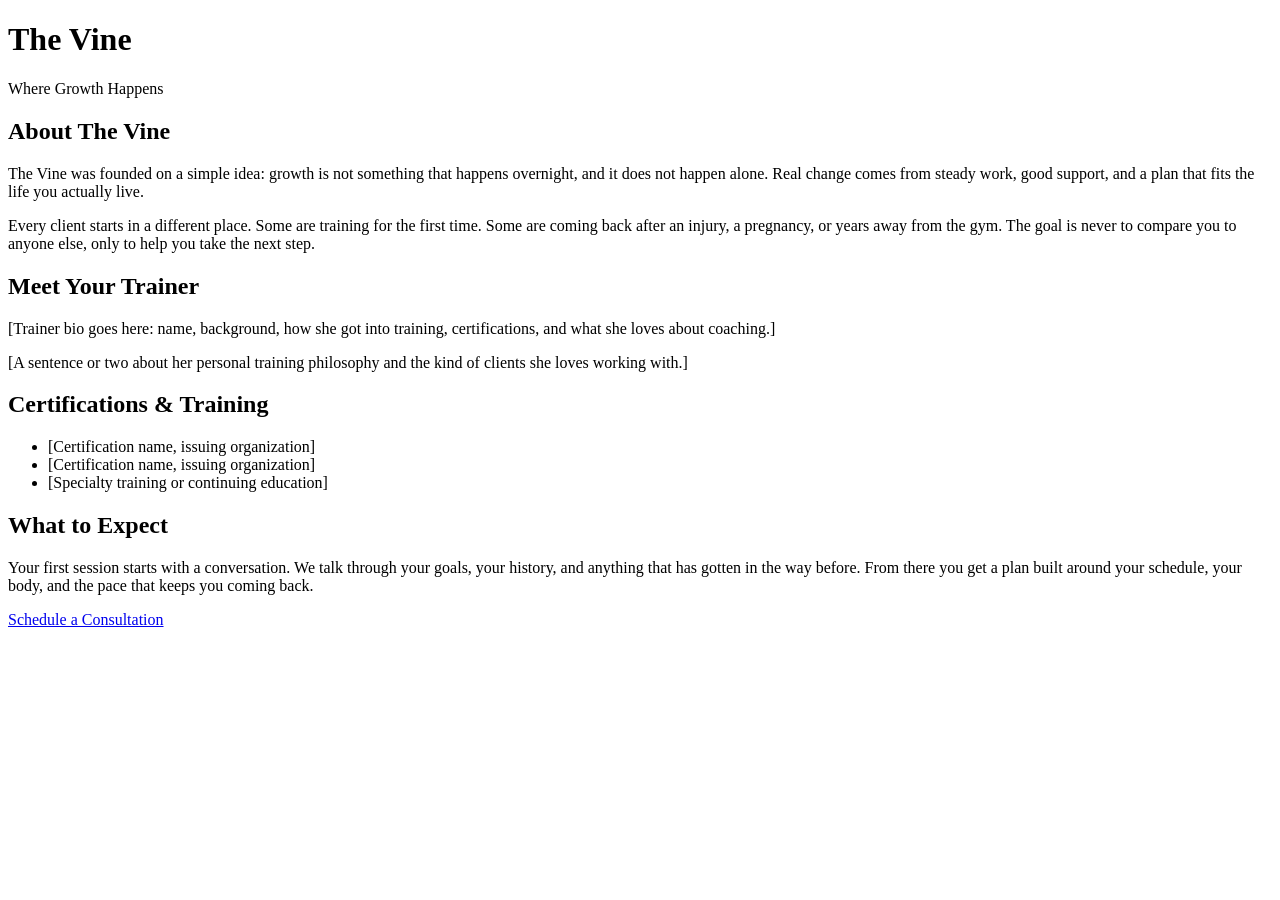
==== about.html @ 7350f580 "Add About page" ====
<!DOCTYPE html>
<html lang="en">
<head>
  <meta charset="UTF-8">
  <meta name="viewport" content="width=device-width, initial-scale=1.0">
  <title>About | The Vine</title>
</head>
<body>

  <header>
    <h1>The Vine</h1>
    <p>Where Growth Happens</p>
  </header>

  <main>

    <section>
      <h2>About The Vine</h2>
      <p>
        The Vine was founded on a simple idea: growth is not something that
        happens overnight, and it does not happen alone. Real change comes
        from steady work, good support, and a plan that fits the life you
        actually live.
      </p>
      <p>
        Every client starts in a different place. Some are training for the
        first time. Some are coming back after an injury, a pregnancy, or
        years away from the gym. The goal is never to compare you to anyone
        else, only to help you take the next step.
      </p>
    </section>

    <section>
      <h2>Meet Your Trainer</h2>
      <p>
        [Trainer bio goes here: name, background, how she got into training,
        certifications, and what she loves about coaching.]
      </p>
      <p>
        [A sentence or two about her personal training philosophy and the
        kind of clients she loves working with.]
      </p>
    </section>

    <section>
      <h2>Certifications &amp; Training</h2>
      <ul>
        <li>[Certification name, issuing organization]</li>
        <li>[Certification name, issuing organization]</li>
        <li>[Specialty training or continuing education]</li>
      </ul>
    </section>

    <section>
      <h2>What to Expect</h2>
      <p>
        Your first session starts with a conversation. We talk through your
        goals, your history, and anything that has gotten in the way before.
        From there you get a plan built around your schedule, your body, and
        the pace that keeps you coming back.
      </p>
      <a href="contact.html">Schedule a Consultation</a>
    </section>

  </main>

</body>
</html>
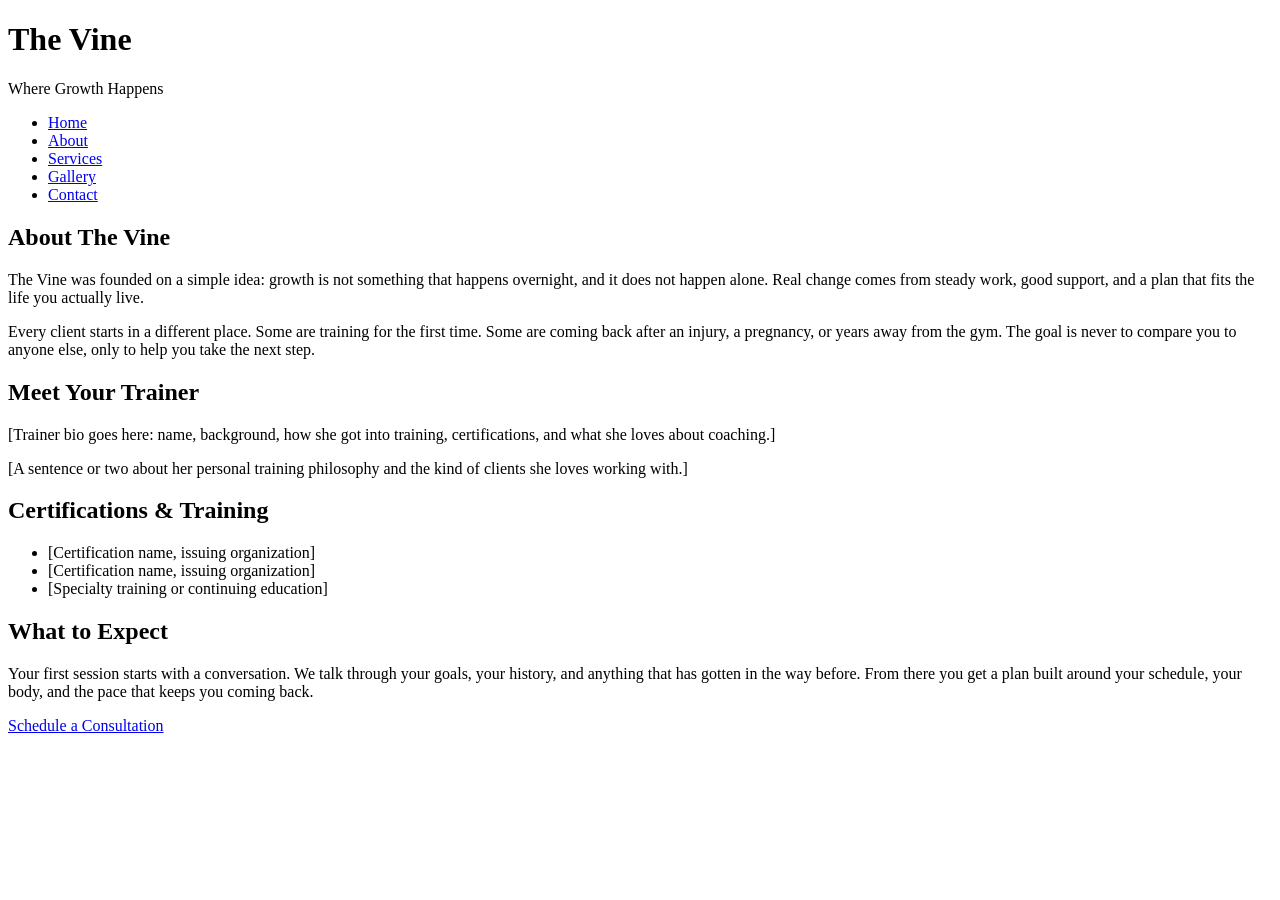
==== commit 1ddfba75: "Add shared navigation bar to all pages" ====
--- a/about.html
+++ b/about.html
@@ -10,6 +10,16 @@
   <header>
     <h1>The Vine</h1>
     <p>Where Growth Happens</p>
+
+    <nav aria-label="Main navigation">
+      <ul>
+        <li><a href="index.html">Home</a></li>
+        <li><a href="about.html" aria-current="page">About</a></li>
+        <li><a href="services.html">Services</a></li>
+        <li><a href="gallery.html">Gallery</a></li>
+        <li><a href="contact.html">Contact</a></li>
+      </ul>
+    </nav>
   </header>
 
   <main>
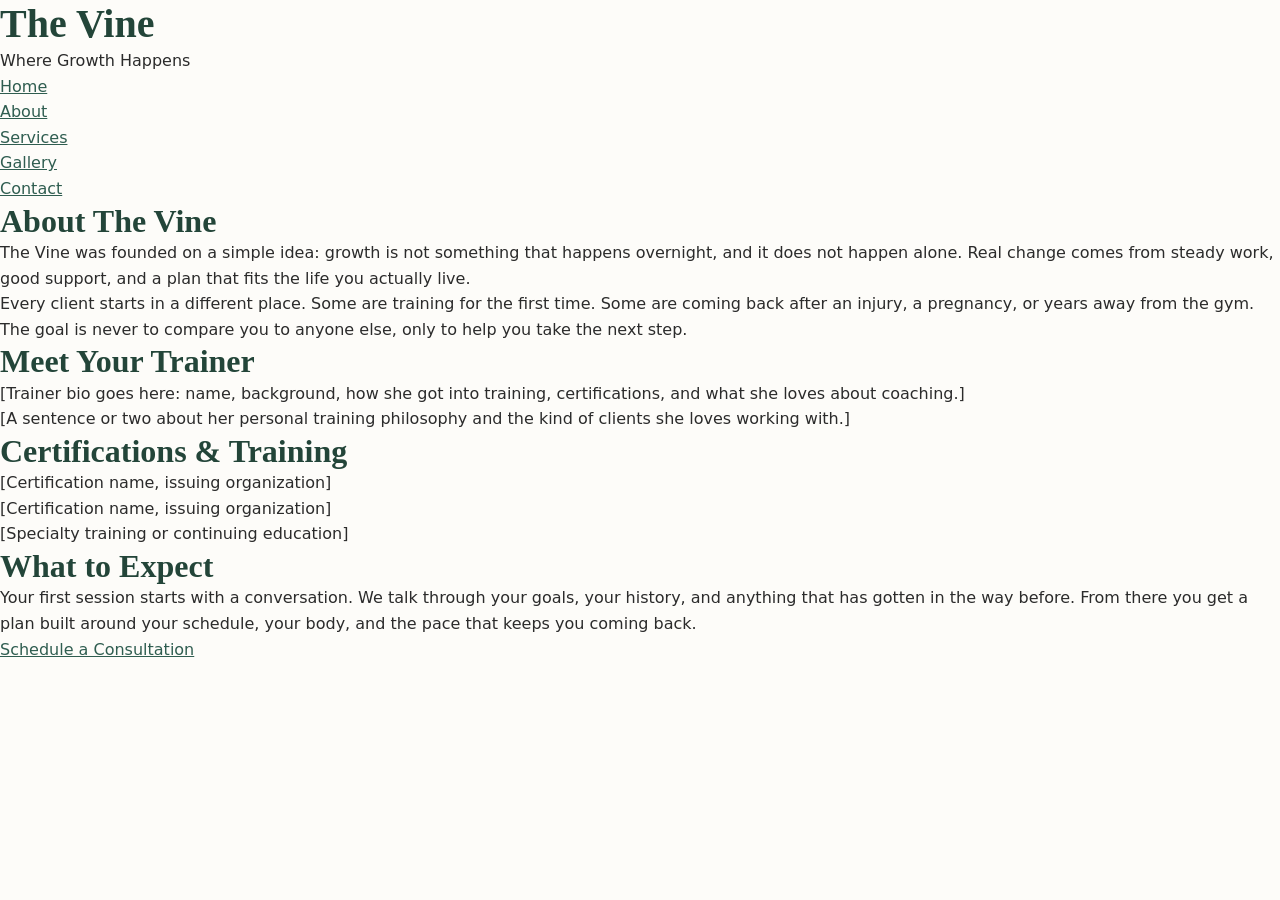
==== commit 51fbd653: "Add base stylesheet with reset and design tokens" ====
--- a/about.html
+++ b/about.html
@@ -4,6 +4,7 @@
   <meta charset="UTF-8">
   <meta name="viewport" content="width=device-width, initial-scale=1.0">
   <title>About | The Vine</title>
+  <link rel="stylesheet" href="styles.css">
 </head>
 <body>
 
--- a/styles.css
+++ b/styles.css
@@ -0,0 +1,107 @@
+/* ==========================================================================
+   The Vine - Base Stylesheet
+   Sections are added to this file as the site is built.
+   ========================================================================== */
+
+
+/* --------------------------------------------------------------------------
+   1. Design tokens
+   Reusable values defined once here, then referenced everywhere else.
+   -------------------------------------------------------------------------- */
+
+:root {
+  /* Colors */
+  --color-bg: #fdfcf9;
+  --color-surface: #ffffff;
+  --color-text: #2b2b2b;
+  --color-text-muted: #6b6b6b;
+  --color-primary: #2f5d50;
+  --color-primary-dark: #234539;
+  --color-accent: #8ba888;
+  --color-border: #e5e2da;
+
+  /* Typography */
+  --font-body: system-ui, -apple-system, "Segoe UI", Roboto, Helvetica, Arial, sans-serif;
+  --font-heading: Georgia, "Times New Roman", serif;
+
+  /* Spacing */
+  --space-sm: 0.5rem;
+  --space-md: 1rem;
+  --space-lg: 2rem;
+  --space-xl: 4rem;
+
+  /* Layout */
+  --max-width: 1100px;
+}
+
+
+/* --------------------------------------------------------------------------
+   2. Reset
+   Removes inconsistent browser defaults so styling starts from a clean slate.
+   -------------------------------------------------------------------------- */
+
+*,
+*::before,
+*::after {
+  box-sizing: border-box;
+}
+
+body,
+h1,
+h2,
+h3,
+h4,
+p,
+ul,
+ol,
+figure {
+  margin: 0;
+  padding: 0;
+}
+
+ul,
+ol {
+  list-style: none;
+}
+
+img {
+  display: block;
+  max-width: 100%;
+}
+
+
+/* --------------------------------------------------------------------------
+   3. Base typography
+   -------------------------------------------------------------------------- */
+
+body {
+  background-color: var(--color-bg);
+  color: var(--color-text);
+  font-family: var(--font-body);
+  font-size: 1rem;
+  line-height: 1.6;
+}
+
+h1,
+h2,
+h3 {
+  font-family: var(--font-heading);
+  line-height: 1.2;
+  color: var(--color-primary-dark);
+}
+
+h1 {
+  font-size: 2.5rem;
+}
+
+h2 {
+  font-size: 2rem;
+}
+
+h3 {
+  font-size: 1.375rem;
+}
+
+a {
+  color: var(--color-primary);
+}
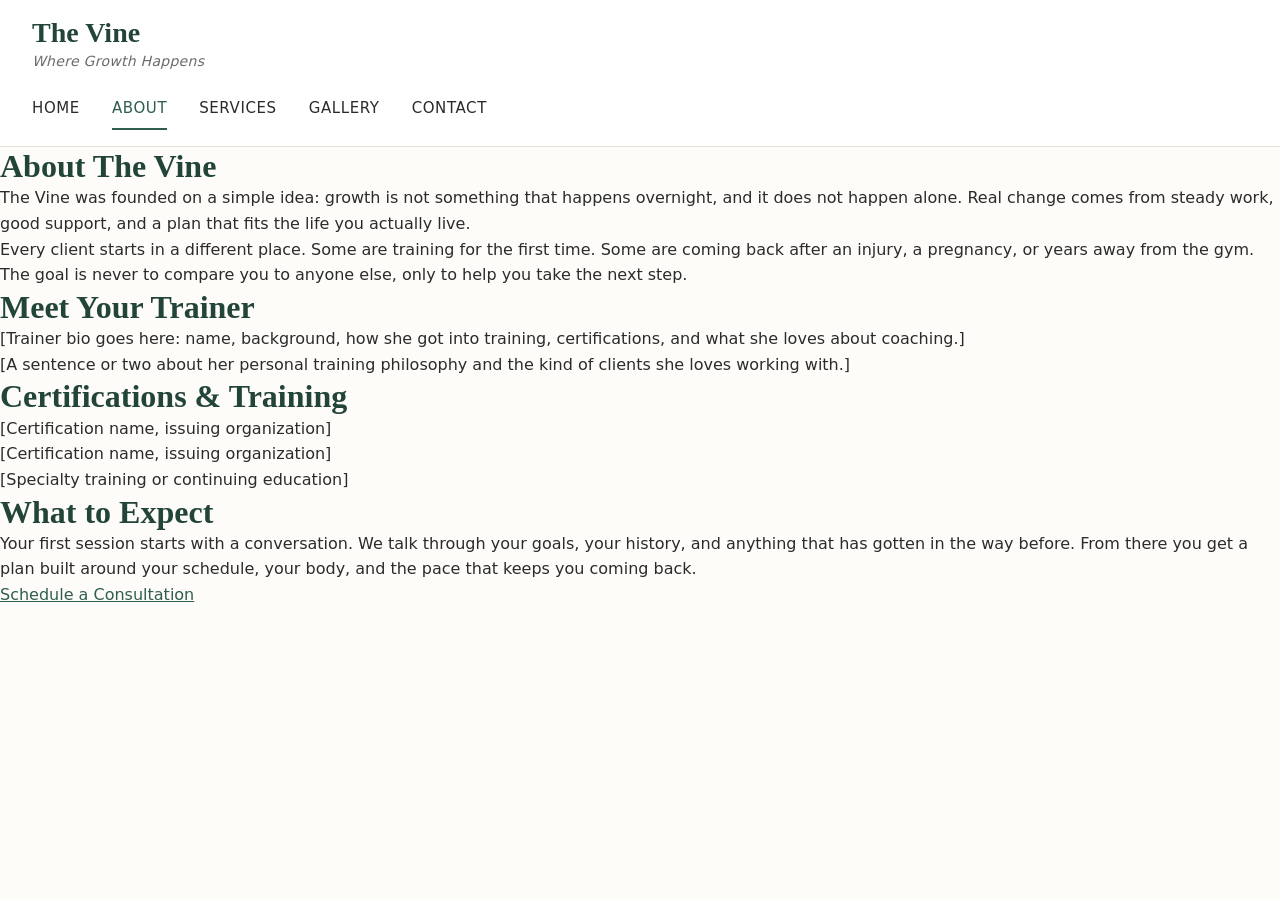
==== commit c4af569b: "Add noindex meta tag to keep unfinished site out of search results" ====
--- a/about.html
+++ b/about.html
@@ -3,6 +3,8 @@
 <head>
   <meta charset="UTF-8">
   <meta name="viewport" content="width=device-width, initial-scale=1.0">
+  <!-- TODO: Remove this noindex tag before launch so the site can appear in search results. -->
+  <meta name="robots" content="noindex, nofollow">
   <title>About | The Vine</title>
   <link rel="stylesheet" href="styles.css">
 </head>
--- a/styles.css
+++ b/styles.css
@@ -105,3 +105,55 @@
 a {
   color: var(--color-primary);
 }
+
+
+/* --------------------------------------------------------------------------
+   4. Site header and navigation
+   -------------------------------------------------------------------------- */
+
+header {
+  background-color: var(--color-surface);
+  border-bottom: 1px solid var(--color-border);
+  padding: var(--space-md) var(--space-lg);
+}
+
+header h1 {
+  font-size: 1.75rem;
+  margin-bottom: 0;
+}
+
+header h1 + p {
+  color: var(--color-text-muted);
+  font-size: 0.875rem;
+  font-style: italic;
+  letter-spacing: 0.02em;
+}
+
+nav ul {
+  display: flex;
+  flex-wrap: wrap;
+  gap: var(--space-lg);
+  margin-top: var(--space-md);
+}
+
+nav a {
+  color: var(--color-text);
+  display: inline-block;
+  font-size: 0.9375rem;
+  letter-spacing: 0.04em;
+  padding: var(--space-sm) 0;
+  text-decoration: none;
+  text-transform: uppercase;
+  border-bottom: 2px solid transparent;
+}
+
+nav a:hover,
+nav a:focus {
+  color: var(--color-primary);
+  border-bottom-color: var(--color-accent);
+}
+
+nav a[aria-current="page"] {
+  color: var(--color-primary);
+  border-bottom-color: var(--color-primary);
+}
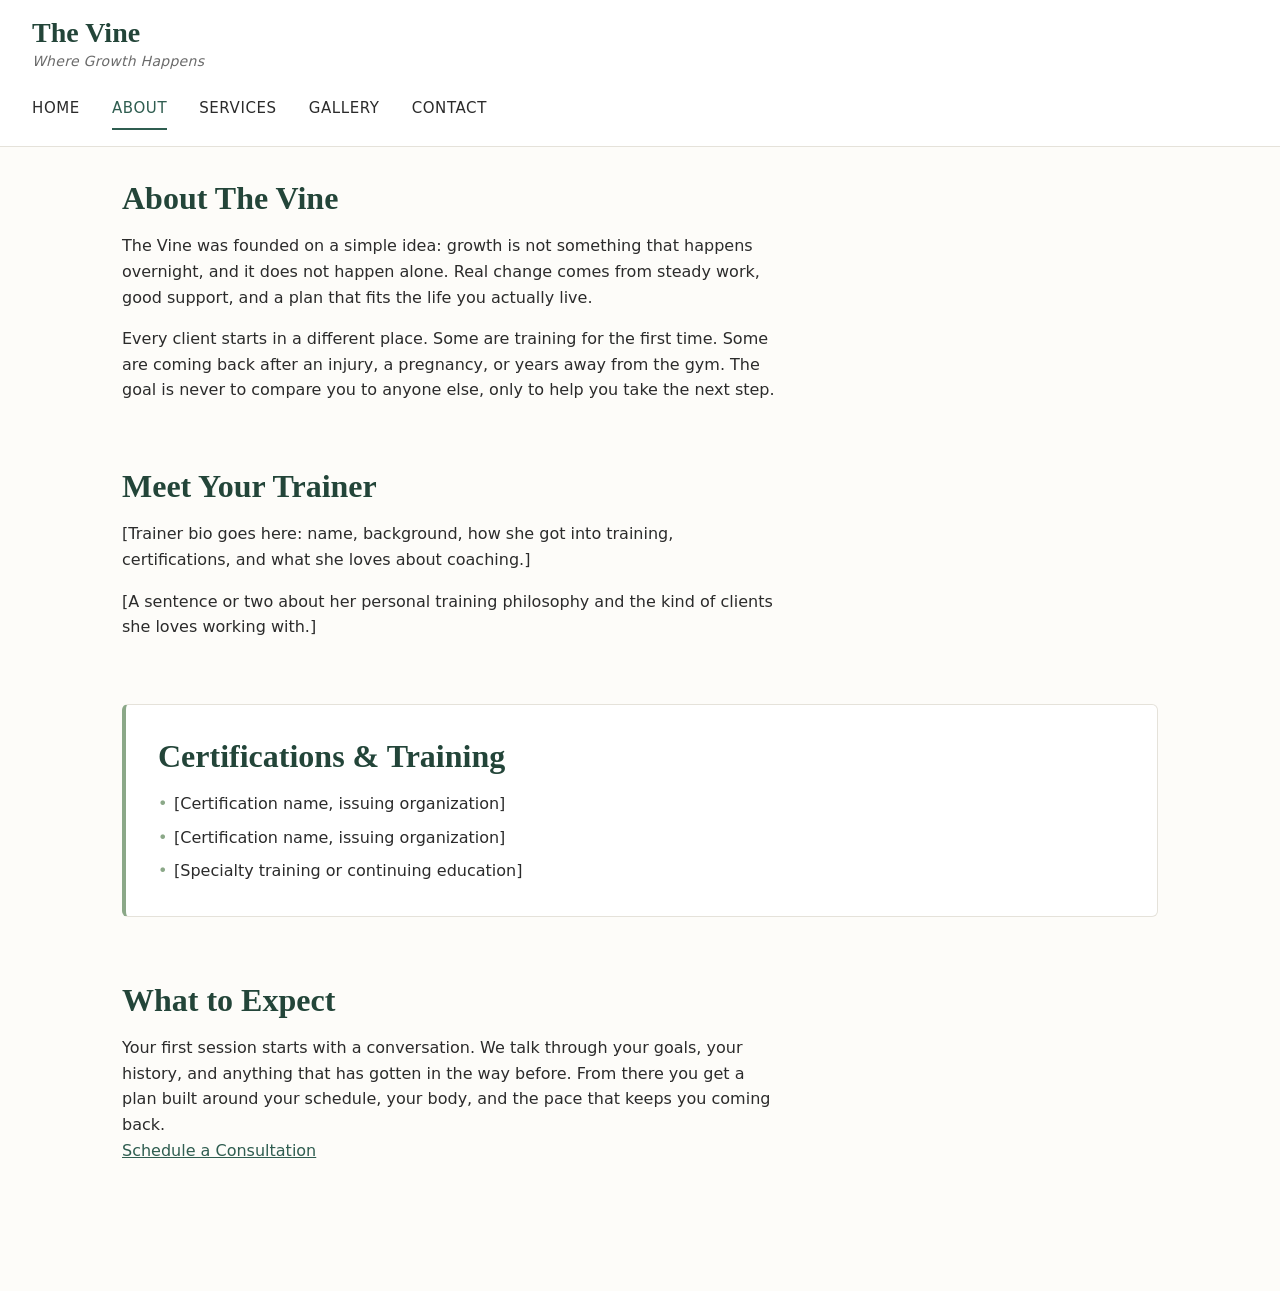
==== commit e66bfff5: "Style content typography and add card treatment for services" ====
--- a/about.html
+++ b/about.html
@@ -55,7 +55,7 @@
       </p>
     </section>
 
-    <section>
+    <section class="card">
       <h2>Certifications &amp; Training</h2>
       <ul>
         <li>[Certification name, issuing organization]</li>
--- a/styles.css
+++ b/styles.css
@@ -157,3 +157,126 @@
   color: var(--color-primary);
   border-bottom-color: var(--color-primary);
 }
+
+
+/* --------------------------------------------------------------------------
+   5. Page layout
+   Centers page content and gives every section consistent breathing room.
+   -------------------------------------------------------------------------- */
+
+main {
+  margin: 0 auto;
+  max-width: var(--max-width);
+  padding: var(--space-lg) var(--space-lg) var(--space-xl);
+}
+
+main section {
+  margin-bottom: var(--space-xl);
+}
+
+main section p {
+  max-width: 65ch;
+}
+
+
+/* --------------------------------------------------------------------------
+   6. Buttons
+   -------------------------------------------------------------------------- */
+
+.btn {
+  background-color: var(--color-primary);
+  border-radius: 4px;
+  color: var(--color-surface);
+  display: inline-block;
+  font-size: 0.9375rem;
+  letter-spacing: 0.04em;
+  margin-top: var(--space-md);
+  padding: 0.75rem 1.75rem;
+  text-decoration: none;
+  text-transform: uppercase;
+}
+
+.btn:hover,
+.btn:focus {
+  background-color: var(--color-primary-dark);
+}
+
+
+/* --------------------------------------------------------------------------
+   7. Content typography
+   Applies to the body copy on every page.
+   -------------------------------------------------------------------------- */
+
+main h2 {
+  margin-bottom: var(--space-md);
+}
+
+main h3 {
+  margin-bottom: var(--space-sm);
+}
+
+/* Space between stacked paragraphs, without adding a gap after the last one. */
+main p + p {
+  margin-top: var(--space-md);
+}
+
+/* Content lists keep a marker; the reset only cleared it for the nav. */
+main ul {
+  margin-top: var(--space-md);
+}
+
+main li {
+  padding-left: var(--space-md);
+  position: relative;
+}
+
+main li + li {
+  margin-top: var(--space-sm);
+}
+
+main li::before {
+  color: var(--color-accent);
+  content: "\2022";
+  left: 0;
+  position: absolute;
+}
+
+
+/* --------------------------------------------------------------------------
+   8. Cards
+   Bordered blocks used to separate individual services and detail sections.
+   -------------------------------------------------------------------------- */
+
+.card {
+  background-color: var(--color-surface);
+  border: 1px solid var(--color-border);
+  border-left: 4px solid var(--color-accent);
+  border-radius: 6px;
+  padding: var(--space-lg);
+}
+
+
+/* --------------------------------------------------------------------------
+   9. Home page hero
+   -------------------------------------------------------------------------- */
+
+.hero {
+  background-color: var(--color-surface);
+  border: 1px solid var(--color-border);
+  border-radius: 8px;
+  padding: var(--space-xl) var(--space-lg);
+  text-align: center;
+}
+
+.hero h2 {
+  font-size: 2.75rem;
+  margin: 0 auto var(--space-md);
+  max-width: 20ch;
+}
+
+.hero p {
+  color: var(--color-text-muted);
+  font-size: 1.125rem;
+  margin: 0 auto;
+  max-width: 55ch;
+}
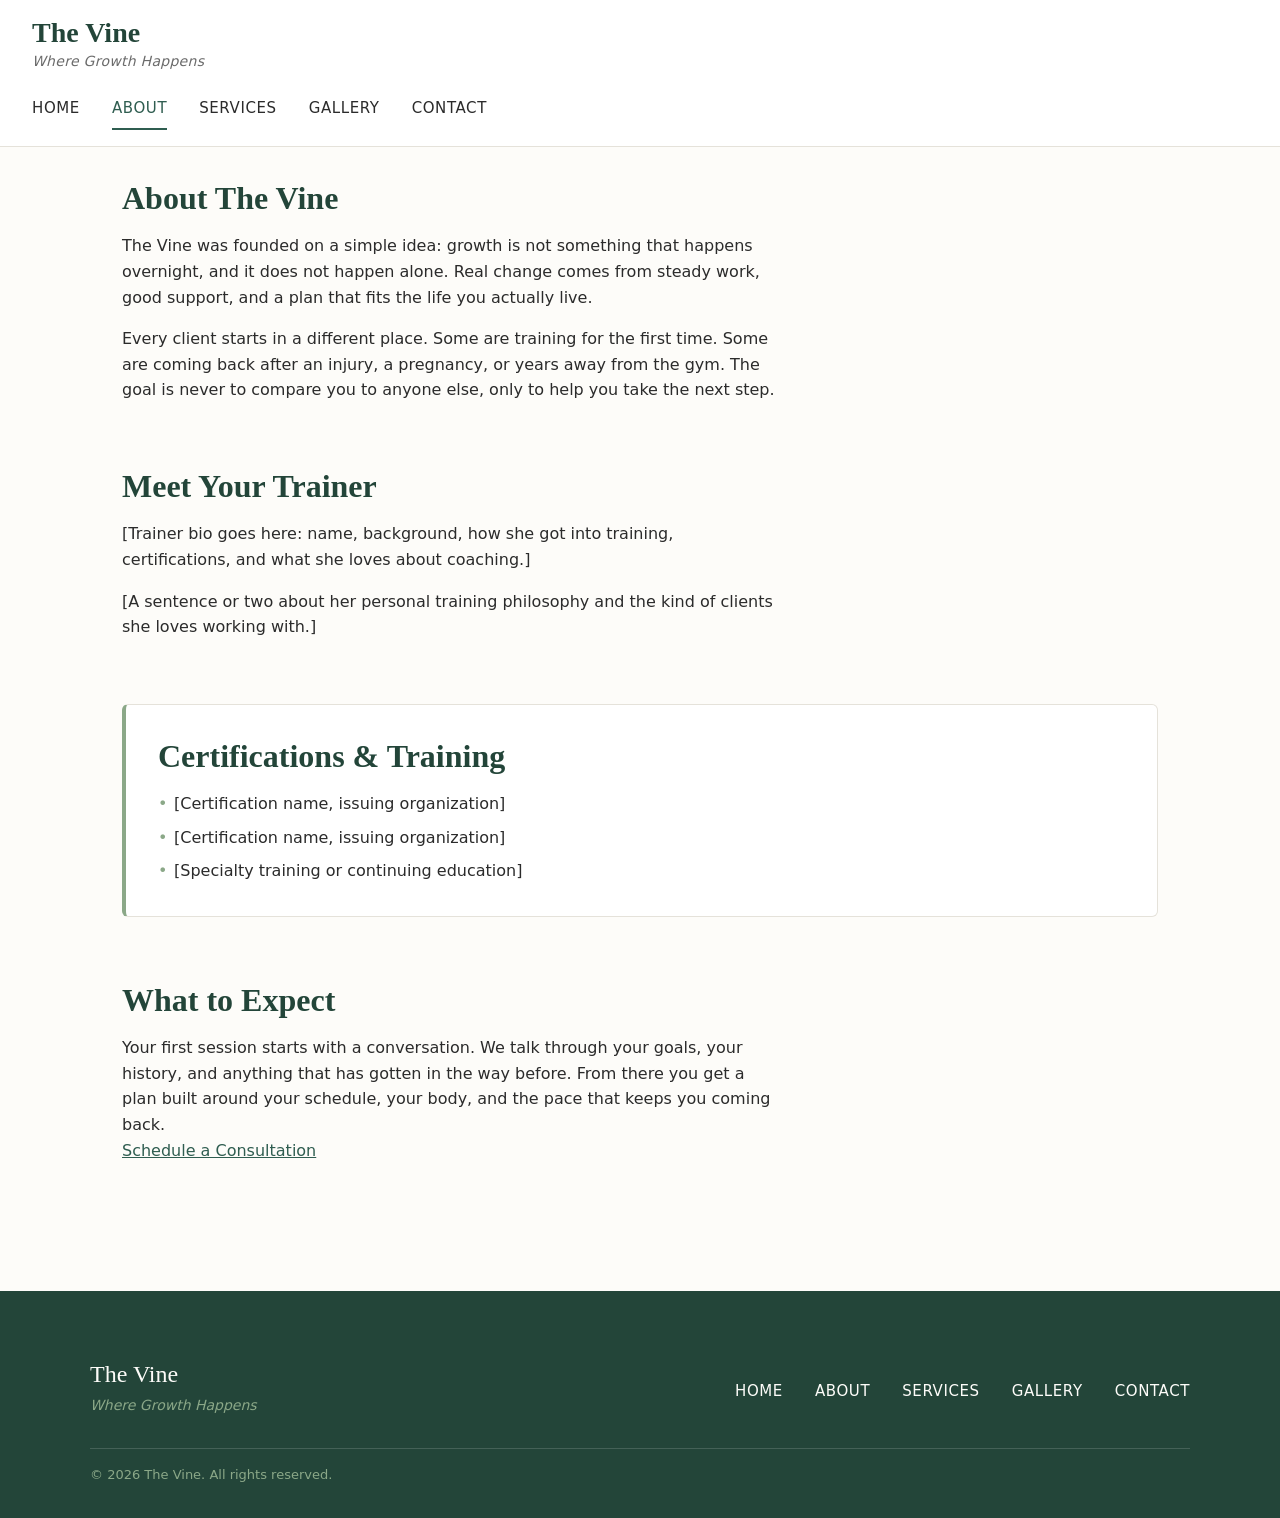
==== commit 787a4102: "Add shared site footer to all pages" ====
--- a/about.html
+++ b/about.html
@@ -77,5 +77,26 @@
 
   </main>
 
+  <footer>
+    <div class="footer-inner">
+      <div>
+        <p class="footer-brand">The Vine</p>
+        <p class="footer-tagline">Where Growth Happens</p>
+      </div>
+
+      <nav aria-label="Footer navigation">
+        <ul>
+          <li><a href="index.html">Home</a></li>
+          <li><a href="about.html">About</a></li>
+          <li><a href="services.html">Services</a></li>
+          <li><a href="gallery.html">Gallery</a></li>
+          <li><a href="contact.html">Contact</a></li>
+        </ul>
+      </nav>
+    </div>
+
+    <p class="footer-copyright">&copy; 2026 The Vine. All rights reserved.</p>
+  </footer>
+
 </body>
 </html>
--- a/styles.css
+++ b/styles.css
@@ -201,6 +201,13 @@
   background-color: var(--color-primary-dark);
 }
 
+/* Buttons submit forms too, so reset the browser's default button chrome. */
+button.btn {
+  border: none;
+  cursor: pointer;
+  font-family: inherit;
+}
+
 
 /* --------------------------------------------------------------------------
    7. Content typography
@@ -257,7 +264,86 @@
 
 
 /* --------------------------------------------------------------------------
-   9. Home page hero
+   9. Contact form
+   -------------------------------------------------------------------------- */
+
+form {
+  margin-top: var(--space-lg);
+  max-width: 40rem;
+}
+
+.form-field {
+  margin-bottom: var(--space-md);
+}
+
+.form-field label {
+  display: block;
+  font-size: 0.9375rem;
+  font-weight: 600;
+  margin-bottom: var(--space-sm);
+}
+
+.form-field input,
+.form-field select,
+.form-field textarea {
+  background-color: var(--color-bg);
+  border: 1px solid var(--color-border);
+  border-radius: 4px;
+  color: var(--color-text);
+  font-family: inherit;
+  font-size: 1rem;
+  padding: 0.625rem 0.75rem;
+  width: 100%;
+}
+
+.form-field textarea {
+  resize: vertical;
+}
+
+.form-field input:focus,
+.form-field select:focus,
+.form-field textarea:focus {
+  border-color: var(--color-primary);
+  outline: 2px solid var(--color-accent);
+  outline-offset: 1px;
+}
+
+
+/* --------------------------------------------------------------------------
+   10. Gallery grid
+   Columns are sized by the browser, so the grid reflows on smaller screens
+   without needing separate rules per screen size.
+   -------------------------------------------------------------------------- */
+
+.gallery-grid {
+  display: grid;
+  gap: var(--space-lg);
+  grid-template-columns: repeat(auto-fit, minmax(280px, 1fr));
+}
+
+.gallery-grid figure {
+  background-color: var(--color-surface);
+  border: 1px solid var(--color-border);
+  border-radius: 6px;
+  overflow: hidden;
+}
+
+.gallery-grid img {
+  aspect-ratio: 4 / 3;
+  object-fit: cover;
+  width: 100%;
+}
+
+.gallery-grid figcaption {
+  color: var(--color-text-muted);
+  font-size: 0.9375rem;
+  padding: var(--space-md);
+  text-align: center;
+}
+
+
+/* --------------------------------------------------------------------------
+   11. Home page hero
    -------------------------------------------------------------------------- */
 
 .hero {
@@ -280,3 +366,61 @@
   margin: 0 auto;
   max-width: 55ch;
 }
+
+
+/* --------------------------------------------------------------------------
+   12. Site footer
+   -------------------------------------------------------------------------- */
+
+footer {
+  background-color: var(--color-primary-dark);
+  color: var(--color-bg);
+  padding: var(--space-xl) var(--space-lg) var(--space-lg);
+}
+
+.footer-inner {
+  display: flex;
+  flex-wrap: wrap;
+  gap: var(--space-lg);
+  justify-content: space-between;
+  margin: 0 auto;
+  max-width: var(--max-width);
+}
+
+.footer-brand {
+  font-family: var(--font-heading);
+  font-size: 1.5rem;
+}
+
+.footer-tagline {
+  color: var(--color-accent);
+  font-size: 0.875rem;
+  font-style: italic;
+}
+
+footer nav ul {
+  display: flex;
+  flex-wrap: wrap;
+  gap: var(--space-md) var(--space-lg);
+}
+
+footer nav a {
+  color: var(--color-bg);
+  font-size: 0.9375rem;
+  text-decoration: none;
+}
+
+footer nav a:hover,
+footer nav a:focus {
+  color: var(--color-accent);
+  text-decoration: underline;
+}
+
+.footer-copyright {
+  border-top: 1px solid rgba(255, 255, 255, 0.15);
+  color: var(--color-accent);
+  font-size: 0.8125rem;
+  margin: var(--space-lg) auto 0;
+  max-width: var(--max-width);
+  padding-top: var(--space-md);
+}
